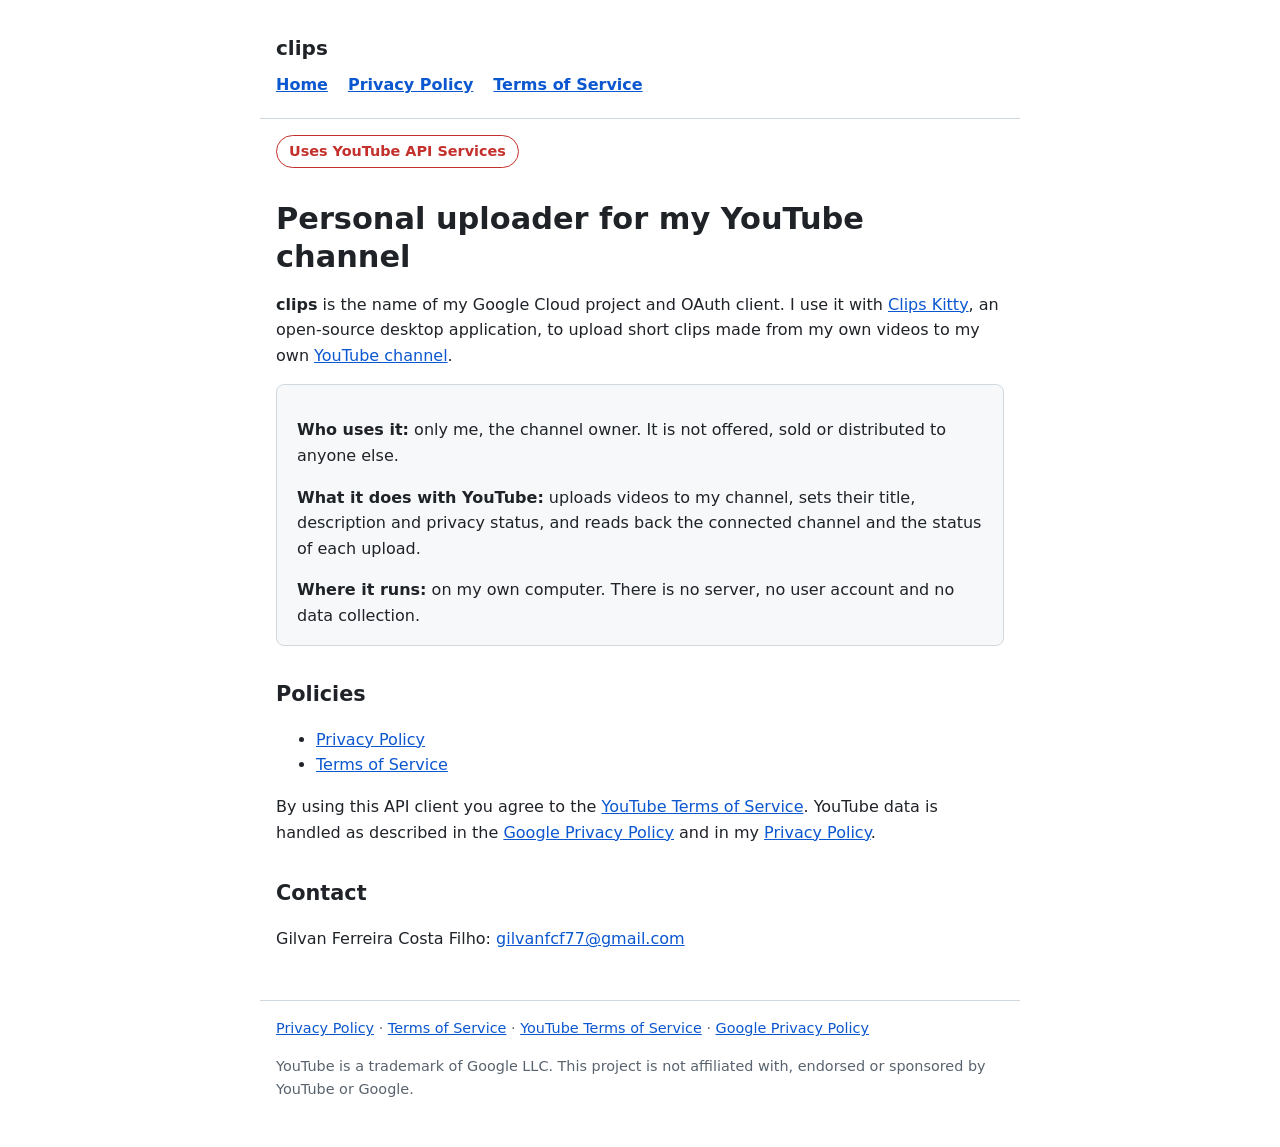
==== index.html @ eb491c87 "Add homepage, privacy policy and terms for the clips API client Co-Authored-By: Claude Opus 5.5 <nor" ====
<!doctype html>
<html lang="en">
<head>
  <meta charset="utf-8">
  <meta name="viewport" content="width=device-width, initial-scale=1">
  <title>clips | Personal YouTube Uploader</title>
  <meta name="description" content="A personal, non-commercial setup that uploads clips to one YouTube channel using YouTube API Services.">
  <link rel="stylesheet" href="style.css">
</head>
<body>
  <header>
    <a class="brand" href="./">clips</a>
    <nav>
      <a href="./">Home</a>
      <a href="privacy.html">Privacy Policy</a>
      <a href="terms.html">Terms of Service</a>
    </nav>
  </header>

  <main>
    <p><span class="badge">Uses YouTube API Services</span></p>
    <h1>Personal uploader for my YouTube channel</h1>
    <p>
      <strong>clips</strong> is the name of my Google Cloud project and OAuth client. I use it with
      <a href="https://github.com/ColinGPT9/clips-studio">Clips Kitty</a>, an open-source desktop
      application, to upload short clips made from my own videos to my own
      <a href="https://www.youtube.com/@politicaemversos">YouTube channel</a>.
    </p>

    <div class="card">
      <p><strong>Who uses it:</strong> only me, the channel owner. It is not offered, sold or distributed to anyone else.</p>
      <p><strong>What it does with YouTube:</strong> uploads videos to my channel, sets their title, description and privacy status, and reads back the connected channel and the status of each upload.</p>
      <p style="margin-bottom:0"><strong>Where it runs:</strong> on my own computer. There is no server, no user account and no data collection.</p>
    </div>

    <h2>Policies</h2>
    <ul>
      <li><a href="privacy.html">Privacy Policy</a></li>
      <li><a href="terms.html">Terms of Service</a></li>
    </ul>
    <p>
      By using this API client you agree to the
      <a href="https://www.youtube.com/t/terms">YouTube Terms of Service</a>.
      YouTube data is handled as described in the
      <a href="https://policies.google.com/privacy">Google Privacy Policy</a> and in my
      <a href="privacy.html">Privacy Policy</a>.
    </p>

    <h2>Contact</h2>
    <p>Gilvan Ferreira Costa Filho: <a href="mailto:gilvanfcf77@gmail.com">gilvanfcf77@gmail.com</a></p>
  </main>

  <footer>
    <a href="privacy.html">Privacy Policy</a> ·
    <a href="terms.html">Terms of Service</a> ·
    <a href="https://www.youtube.com/t/terms">YouTube Terms of Service</a> ·
    <a href="https://policies.google.com/privacy">Google Privacy Policy</a>
    <p>YouTube is a trademark of Google LLC. This project is not affiliated with, endorsed or sponsored by YouTube or Google.</p>
  </footer>
</body>
</html>
---- style.css ----
:root {
  --bg: #ffffff;
  --text: #1f2328;
  --muted: #59636e;
  --line: #d1d9e0;
  --link: #0b57d0;
  --accent: #c4302b;
  --card: #f6f8fa;
}

@media (prefers-color-scheme: dark) {
  :root {
    --bg: #0d1117;
    --text: #e6edf3;
    --muted: #9198a1;
    --line: #30363d;
    --link: #6cb6ff;
    --accent: #ff6b63;
    --card: #161b22;
  }
}

* { box-sizing: border-box; }

body {
  margin: 0;
  background: var(--bg);
  color: var(--text);
  font: 16px/1.6 system-ui, -apple-system, "Segoe UI", Roboto, Arial, sans-serif;
}

main, header, footer {
  max-width: 760px;
  margin: 0 auto;
  padding: 0 16px;
}

header {
  padding-top: 32px;
  padding-bottom: 8px;
  border-bottom: 1px solid var(--line);
}

header .brand {
  font-weight: 700;
  font-size: 1.25rem;
  color: var(--text);
  text-decoration: none;
}

nav {
  display: flex;
  flex-wrap: wrap;
  gap: 4px 20px;
  margin: 8px 0 12px;
}

nav a { font-weight: 600; }

a { color: var(--link); }

h1 { font-size: 1.9rem; line-height: 1.25; margin: 32px 0 8px; }
h2 { font-size: 1.3rem; margin: 32px 0 8px; }

.muted { color: var(--muted); }

.badge {
  display: inline-block;
  padding: 4px 12px;
  border-radius: 999px;
  border: 1px solid var(--accent);
  color: var(--accent);
  font-weight: 700;
  font-size: 0.9rem;
}

.card {
  background: var(--card);
  border: 1px solid var(--line);
  border-radius: 8px;
  padding: 16px 20px;
  margin: 16px 0;
}

footer {
  margin-top: 48px;
  padding-top: 16px;
  padding-bottom: 32px;
  border-top: 1px solid var(--line);
  font-size: 0.9rem;
  color: var(--muted);
}

code { overflow-wrap: anywhere; }
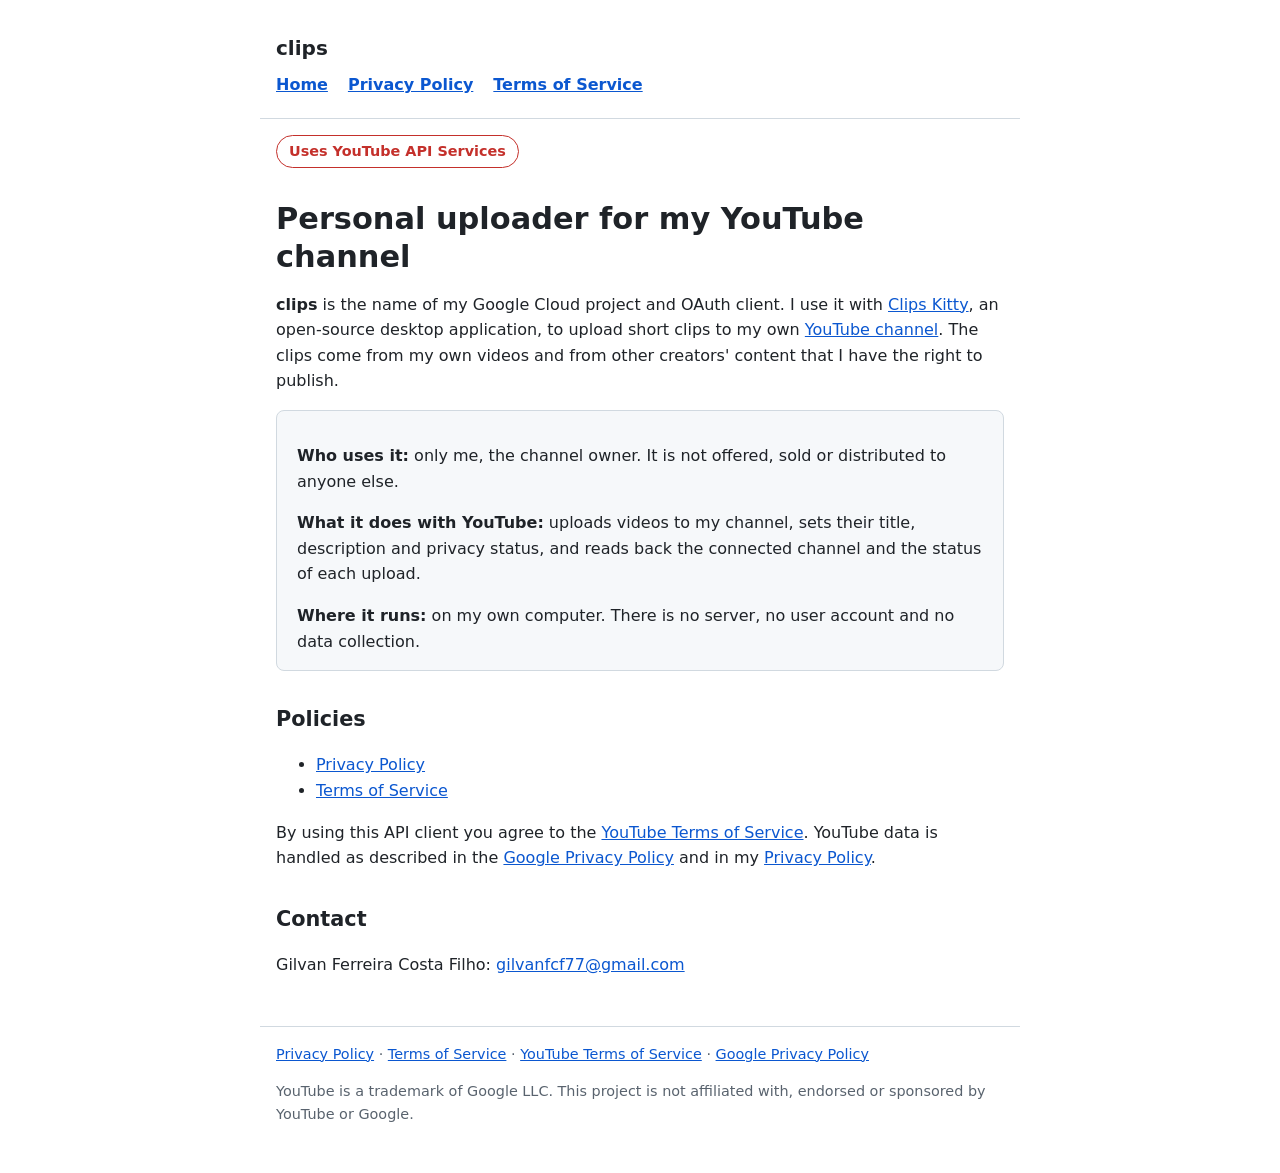
==== commit ed51a2c8: "Describe clip sources on the homepage Co-Authored-By: Claude Opus 5.5 <noreply@anthropic.com>" ====
--- a/index.html
+++ b/index.html
@@ -23,8 +23,9 @@
     <p>
       <strong>clips</strong> is the name of my Google Cloud project and OAuth client. I use it with
       <a href="https://github.com/ColinGPT9/clips-studio">Clips Kitty</a>, an open-source desktop
-      application, to upload short clips made from my own videos to my own
-      <a href="https://www.youtube.com/@politicaemversos">YouTube channel</a>.
+      application, to upload short clips to my own
+      <a href="https://www.youtube.com/@politicaemversos">YouTube channel</a>. The clips come from my
+      own videos and from other creators' content that I have the right to publish.
     </p>
 
     <div class="card">
